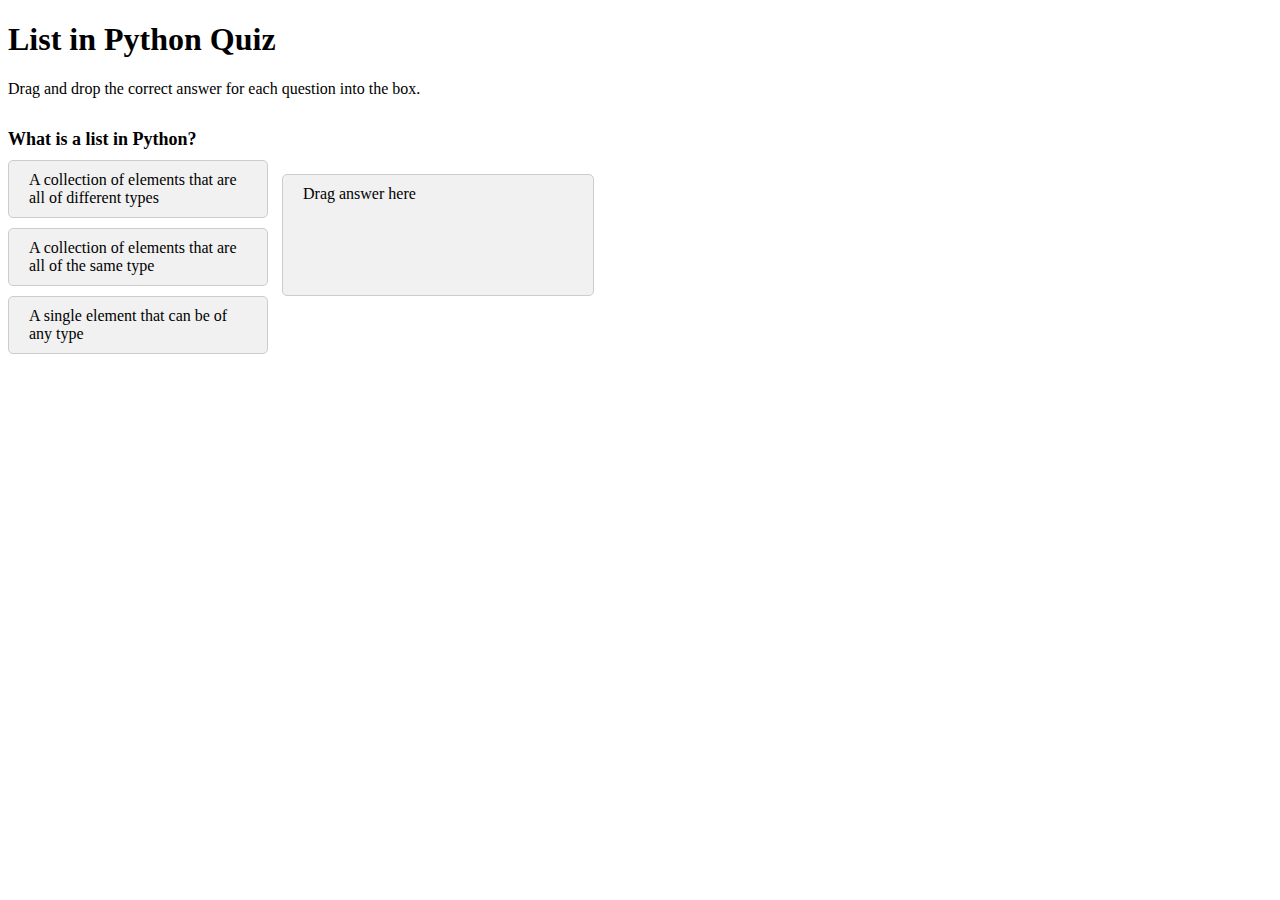
==== index.html @ 9e54eef3 "Add files via upload" ====
<!DOCTYPE html>
<html lang="en">
<head>
  <meta charset="UTF-8">
  <meta name="viewport" content="width=device-width, initial-scale=1.0">
  <title>List in Python Quiz</title>
  <link rel="stylesheet" href="style.css">
</head>
<body>
  
  <h1>List in Python Quiz</h1>
  <p>Drag and drop the correct answer for each question into the box.</p>
  
  <div class="quiz-container">
  <div class="QnD">
    <div class="question-container">
      <h2>What is a list in Python?</h2>
      <div class="drag-box" data-answer="b" draggable="true">A collection of elements that are all of different types</div>
      <div class="drag-box" data-answer="a" draggable="true">A collection of elements that are all of the same type</div>
      <div class="drag-box" data-answer="c" draggable="true">A single element that can be of any type</div>	  
    </div>
	<div class="drop-container" data-answer="a" >Drag answer here</div>	
  </div>
  <div class="QnD">
    <div class="question-container">
      <h2>How do you create a list in Python?</h2>
      <div class="drag-box" data-answer="a" draggable="true">Enclose a series of elements in square brackets, separated by commas</div>
      <div class="drag-box" data-answer="b" draggable="true">Use parentheses to group a series of elements together</div>
      <div class="drag-box" data-answer="c" draggable="true">Use curly braces to enclose a series of elements</div>
    </div>
	<div class="drop-container" data-answer="b" >Drag answer here</div>
  </div>
  <div class="QnD">
    <div class="question-container">
      <h2>How do you access an element in a list?</h2>
      <div class="drag-box" data-answer="a" draggable="true">By using its name followed by parentheses</div>
      <div class="drag-box" data-answer="b" draggable="true">By using its name followed by square brackets and the index of the element</div>
      <div class="drag-box" data-answer="c" draggable="true">By using its name followed by curly braces and the index of the element</div>
    </div>
	<div class="drop-container" data-answer="b" >Drag answer here</div>
  </div>
  <div class="QnD">
    <div class="question-container">
      <h2>What is the index of the first element in a list?</h2>
      <div class="drag-box" data-answer="a" draggable="true">0</div>
      <div class="drag-box" data-answer="b" draggable="true">1</div>
      <div class="drag-box" data-answer="c" draggable="true">-1</div>
    </div>
	<div class="drop-container" data-answer="b" >Drag answer here</div>
  </div>
  <div class="QnD">
    <div class="question-container">
      <h2>How do you add an element to the end of a list?</h2>
      <div class="drag-box" data-answer="a" draggable="true">Using the append() method</div>
      <div class="drag-box" data-answer="b" draggable="true">Using the remove() method</div>
      <div class="drag-box" data-answer="c" draggable="true">Using the pop() method</div>
    </div>
	<div class="drop-container" data-answer="b" >Drag answer here</div>
  </div>
  <div class="QnD">
    <div class="question-container">
      <h2>How do you remove an element from a list?</h2>
      <div class="drag-box" data-answer="a" draggable="true">Using the append() method</div>
      <div class="drag-box" data-answer="b" draggable="true">Using the remove() method</div>
      <div class="drag-box" data-answer="c" draggable="true">Using the pop() method</div>
    </div>
	<div class="drop-container" data-answer="b" >Drag answer here</div>
  </div>
    
    <div id="results-container"></div>
  </div>

  <script src="script.js"></script>
</body>
---- style.css ----
/* Quiz container */
.quiz-container {
  max-width: 600px;
  margin: 0 auto;
  display: inline-block;

}

.top {
	//display: inline-block;
}

/* Question container */
.question-container {
  display: inline-block;
  vertical-align: top;
  width: 45%;
  margin-bottom: 30px;
  vertical-align: top;
}

/* Drop container */
.drop-container {
  display: inline-block;
  vertical-align: top;
  width: 45%;
  height: 100px;;
  background-color: #f1f1f1;
  border: 1px solid #ccc;
  padding: 10px 20px;
  //margin-right: 10px;
  margin-top: 60px;
  border-radius: 5px;
  cursor: pointer;
}


/* Question heading */
.question-container h2 {
  font-size: 18px;
  margin-bottom: 10px;
}

/* Drag boxes */
.drag-box {
  display: inline-block;
  background-color: #f1f1f1;
  border: 1px solid #ccc;
  padding: 10px 20px;
  margin-right: 10px;
  margin-bottom: 10px;
  border-radius: 5px;
  cursor: move;
}

/* Drag box on hover */
.drag-box:hover {
  background-color: #ddd;
}

/* Correct answer */
.correct {
  background-color: #00ff00;
}

/* Incorrect answer */
.incorrect {
  background-color: #ff0000;
}

.invisible {
	display: none;
}

/* Drop container on hover 
.drop-container:hover {
  background-color: #ddd;
}*/

/* Drop container when item is dragged over */
.drop-container.drag-over {
  background-color: #9eff9e;
}

/* Submit button */
#submit-btn {
  display: block;
  margin: 0 auto;
  margin-top: 20px;
  padding: 10px 20px;
  background-color: #4CAF50;
  color: #fff;
  border: none;
  border-radius: 5px;
  cursor: pointer;
}

/* Result message */
#result-message {
  text-align: center;
  font-size: 18px;
  font-weight: bold;
  margin-top: 20px;
}
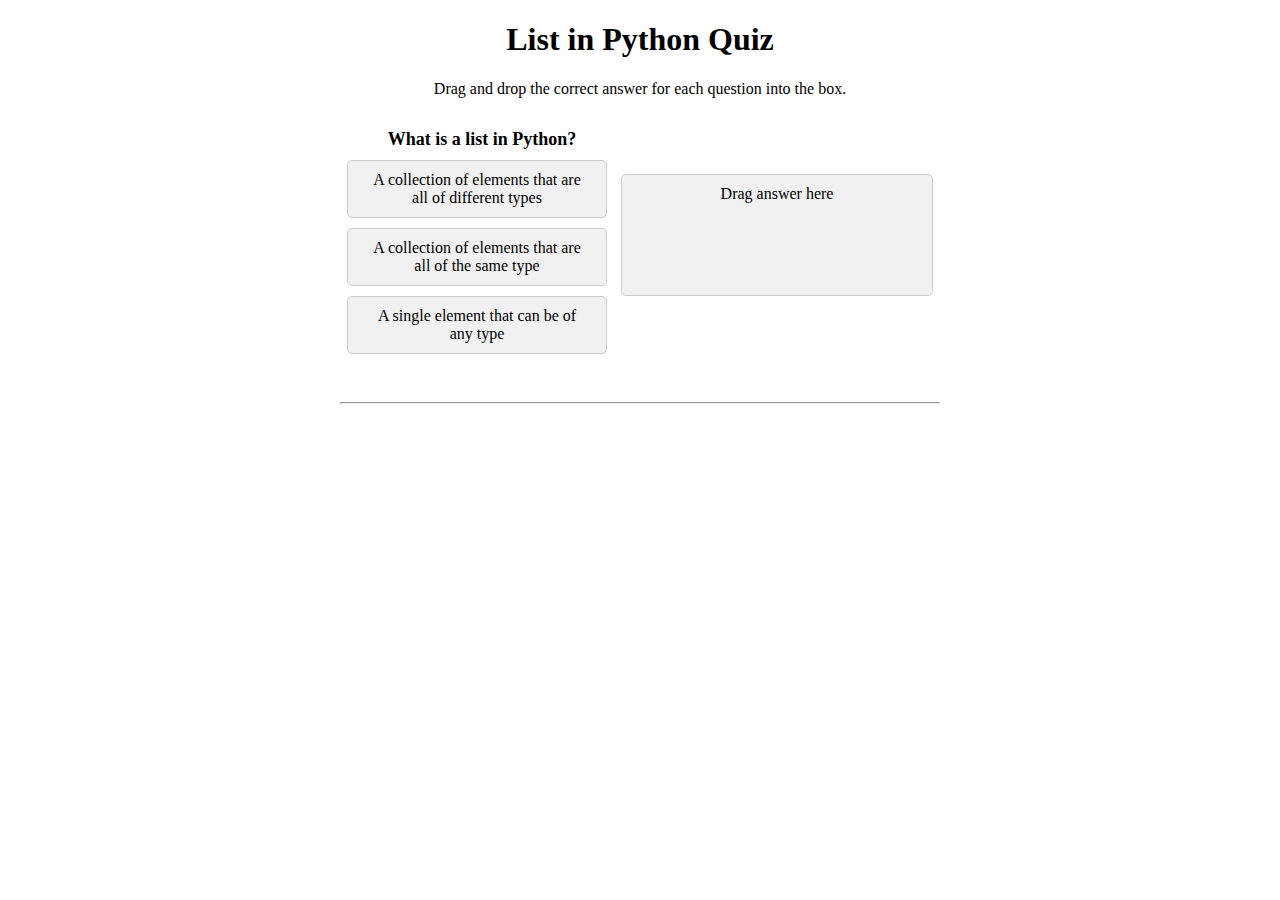
==== commit 15a65498: "Add files via upload" ====
--- a/index.html
+++ b/index.html
@@ -15,58 +15,63 @@
   <div class="QnD">
     <div class="question-container">
       <h2>What is a list in Python?</h2>
-      <div class="drag-box" data-answer="b" draggable="true">A collection of elements that are all of different types</div>
-      <div class="drag-box" data-answer="a" draggable="true">A collection of elements that are all of the same type</div>
+      <div class="drag-box" data-answer="a" draggable="true">A collection of elements that are all of different types</div>
+      <div class="drag-box" data-answer="b" draggable="true">A collection of elements that are all of the same type</div>
       <div class="drag-box" data-answer="c" draggable="true">A single element that can be of any type</div>	  
     </div>
-	<div class="drop-container" data-answer="a" >Drag answer here</div>	
+	<div class="drop-container" >Drag answer here</div>	
   </div>
   <div class="QnD">
+  <hr>
     <div class="question-container">
       <h2>How do you create a list in Python?</h2>
-      <div class="drag-box" data-answer="a" draggable="true">Enclose a series of elements in square brackets, separated by commas</div>
-      <div class="drag-box" data-answer="b" draggable="true">Use parentheses to group a series of elements together</div>
-      <div class="drag-box" data-answer="c" draggable="true">Use curly braces to enclose a series of elements</div>
+      <div class="drag-box" data-answer="a" draggable="true">Enclose a series of elements in square brackets, separated by commas - [1,2,3]</div>
+      <div class="drag-box" data-answer="b" draggable="true">Use parentheses to group a series of elements together - (1,2,3)</div>
+      <div class="drag-box" data-answer="c" draggable="true">Use curly braces to enclose a series of elements - {1,2,3}</div>
     </div>
-	<div class="drop-container" data-answer="b" >Drag answer here</div>
+	<div class="drop-container"  >Drag answer here</div>
   </div>
   <div class="QnD">
+  <hr>
     <div class="question-container">
       <h2>How do you access an element in a list?</h2>
       <div class="drag-box" data-answer="a" draggable="true">By using its name followed by parentheses</div>
       <div class="drag-box" data-answer="b" draggable="true">By using its name followed by square brackets and the index of the element</div>
       <div class="drag-box" data-answer="c" draggable="true">By using its name followed by curly braces and the index of the element</div>
     </div>
-	<div class="drop-container" data-answer="b" >Drag answer here</div>
+	<div class="drop-container" >Drag answer here</div>
   </div>
   <div class="QnD">
+  <hr>
     <div class="question-container">
       <h2>What is the index of the first element in a list?</h2>
+      <div class="drag-box" data-answer="b" draggable="true">-1</div>
       <div class="drag-box" data-answer="a" draggable="true">0</div>
-      <div class="drag-box" data-answer="b" draggable="true">1</div>
-      <div class="drag-box" data-answer="c" draggable="true">-1</div>
+      <div class="drag-box" data-answer="c" draggable="true">1</div>
     </div>
-	<div class="drop-container" data-answer="b" >Drag answer here</div>
+	<div class="drop-container"  >Drag answer here</div>
   </div>
   <div class="QnD">
+  <hr>
     <div class="question-container">
       <h2>How do you add an element to the end of a list?</h2>
-      <div class="drag-box" data-answer="a" draggable="true">Using the append() method</div>
+      <div class="drag-box" data-answer="a" draggable="true">Using the pop() method</div>
       <div class="drag-box" data-answer="b" draggable="true">Using the remove() method</div>
-      <div class="drag-box" data-answer="c" draggable="true">Using the pop() method</div>
+      <div class="drag-box" data-answer="c" draggable="true">Using the append() method</div>
     </div>
-	<div class="drop-container" data-answer="b" >Drag answer here</div>
+	<div class="drop-container"  >Drag answer here</div>
   </div>
   <div class="QnD">
+  <hr>
     <div class="question-container">
-      <h2>How do you remove an element from a list?</h2>
-      <div class="drag-box" data-answer="a" draggable="true">Using the append() method</div>
-      <div class="drag-box" data-answer="b" draggable="true">Using the remove() method</div>
-      <div class="drag-box" data-answer="c" draggable="true">Using the pop() method</div>
+      <h2>How do you remove a spesific element from a list?</h2>
+      <div class="drag-box" data-answer="a" draggable="true">Using the append() method.</div>
+      <div class="drag-box" data-answer="b" draggable="true">Using the remove() method.</div>
+      <div class="drag-box" data-answer="c" draggable="true">Using the pop() method.</div>
     </div>
-	<div class="drop-container" data-answer="b" >Drag answer here</div>
+	<div class="drop-container"  >Drag answer here</div>
   </div>
-    
+  <hr>
     <div id="results-container"></div>
   </div>
 
--- a/style.css
+++ b/style.css
@@ -1,3 +1,8 @@
+body{
+	text-align: center;
+	margin: auto;
+}
+
 /* Quiz container */
 .quiz-container {
   max-width: 600px;
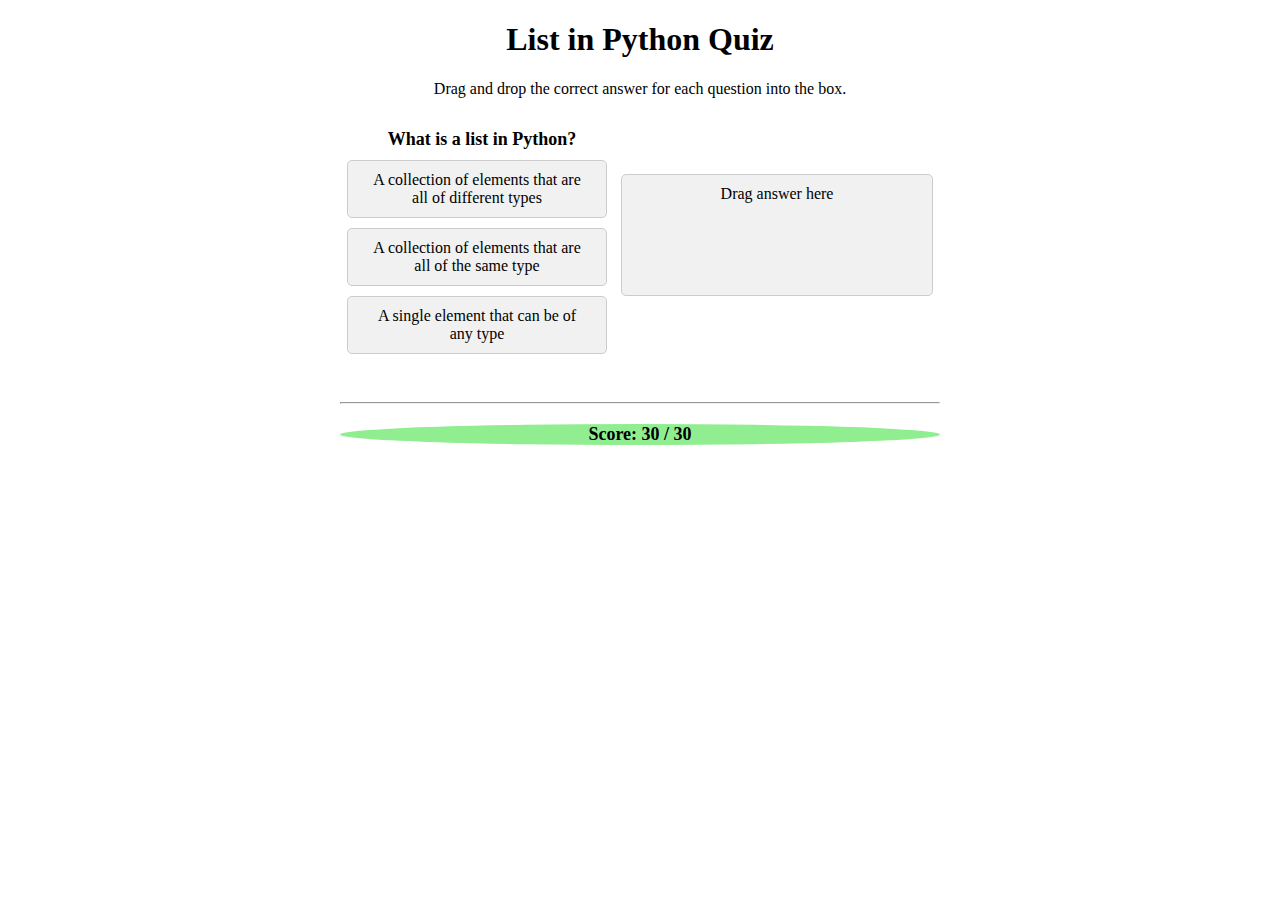
==== commit 156ad76f: "Add files via upload" ====
--- a/index.html
+++ b/index.html
@@ -72,7 +72,7 @@
 	<div class="drop-container"  >Drag answer here</div>
   </div>
   <hr>
-    <div id="results-container"></div>
+    <div class="results" id="results-container">Score: 30 / 30</div><br>
   </div>
 
   <script src="script.js"></script>
--- a/style.css
+++ b/style.css
@@ -65,7 +65,7 @@
 
 /* Correct answer */
 .correct {
-  background-color: #00ff00;
+  background-color: lightgreen;
 }
 
 /* Incorrect answer */
@@ -87,23 +87,14 @@
   background-color: #9eff9e;
 }
 
-/* Submit button */
-#submit-btn {
-  display: block;
-  margin: 0 auto;
-  margin-top: 20px;
-  padding: 10px 20px;
-  background-color: #4CAF50;
-  color: #fff;
-  border: none;
-  border-radius: 5px;
-  cursor: pointer;
-}
+
 
 /* Result message */
-#result-message {
+.results {
   text-align: center;
   font-size: 18px;
   font-weight: bold;
   margin-top: 20px;
+  background-color: lightgreen; 
+  border-radius: 50%;
 }
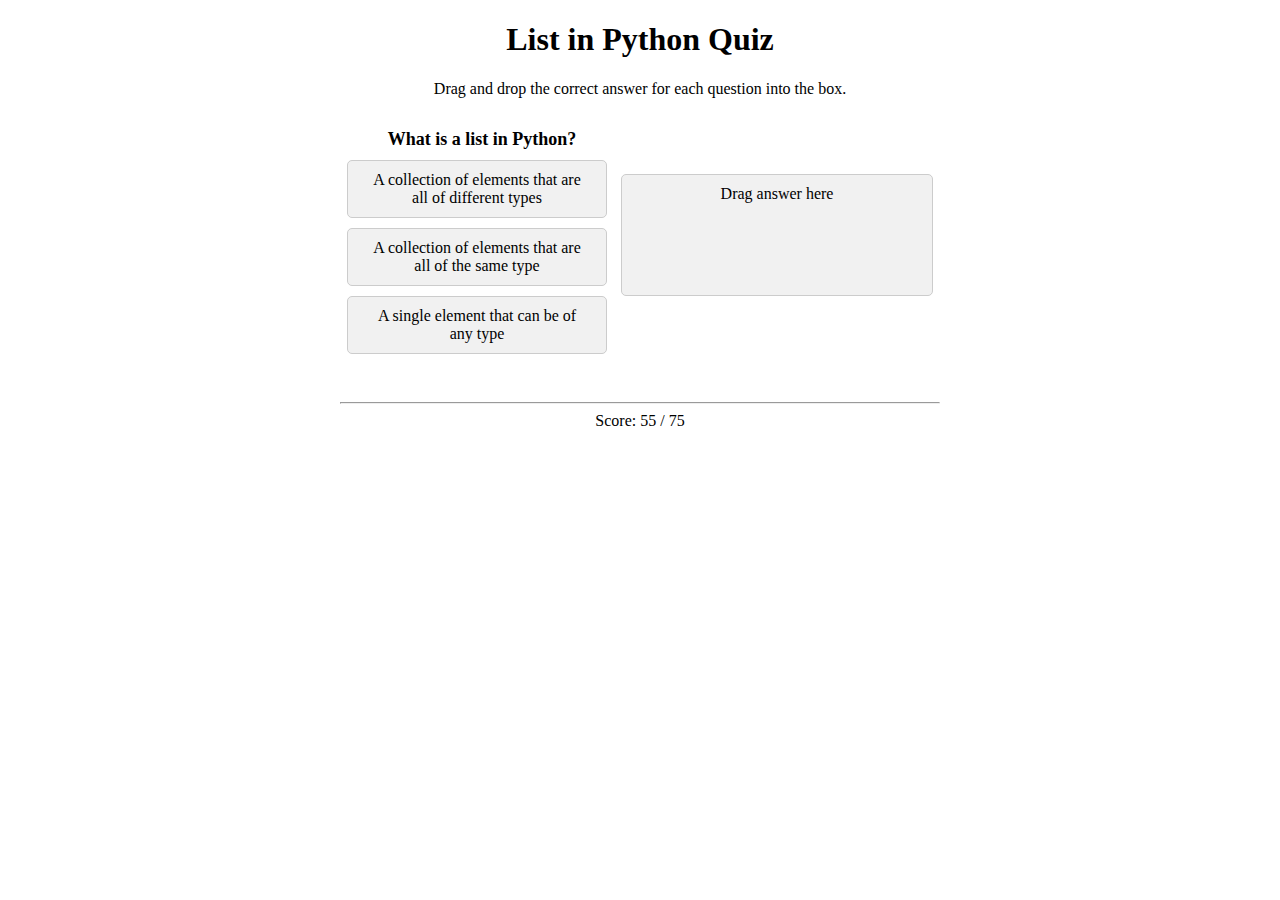
==== commit 6d014b95: "Add files via upload" ====
--- a/index.html
+++ b/index.html
@@ -11,7 +11,9 @@
   <h1>List in Python Quiz</h1>
   <p>Drag and drop the correct answer for each question into the box.</p>
   
+  
   <div class="quiz-container">
+  
   <div class="QnD">
     <div class="question-container">
       <h2>What is a list in Python?</h2>
@@ -71,8 +73,122 @@
     </div>
 	<div class="drop-container"  >Drag answer here</div>
   </div>
+  
+
+<div class="QnD">
   <hr>
-    <div class="results" id="results-container">Score: 30 / 30</div><br>
+<div class="question-container"  style="text-align:left">  
+  <h2>What is the value of my_list after running the following code?</h2>
+  <code >my_list = [1, 2, 3]<br>my_list.append(4)</code><br><br>
+  <div class="drag-box" data-answer="a" draggable="true">[1, 2, 3]</div>
+  <div class="drag-box" data-answer="b" draggable="true">[1, 2, 3, 4]</div>
+  <div class="drag-box" data-answer="c" draggable="true">[4, 3, 2, 1]</div>
+</div>
+<div class="drop-container"  >Drag answer here</div>
+</div>
+
+<div class="QnD">
+  <hr>
+<div class="question-container" style="text-align:left">
+  <h2>What is the output of the following code?</h2>
+  <code>my_list = [1, 2, 3, 4, 5]<br>print(my_list[2])</code><br><br>
+  <div class="drag-box" data-answer="a" draggable="true">2</div>
+  <div class="drag-box" data-answer="b" draggable="true">3</div>
+  <div class="drag-box" data-answer="c" draggable="true">4</div>
+</div>
+<div class="drop-container"  >Drag answer here</div>
+</div>
+
+<div class="QnD">
+  <hr>
+<div class="question-container" style="text-align:left">
+  <h2>What is the value of my_list after running the following code?</h2>
+  <code>my_list = [1, 2, 3, 4, 5]<br>my_list.remove(3)</code><br><br>
+  <div class="drag-box" data-answer="a" draggable="true">[1, 2, 3, 4, 5]</div>
+  <div class="drag-box" data-answer="b" draggable="true">[1, 2, 4, 5]</div>
+  <div class="drag-box" data-answer="c" draggable="true">[1, 2, 5]</div>
+</div>
+<div class="drop-container"  >Drag answer here</div>
+</div>
+
+<div class="QnD">
+  <hr>
+<div class="question-container"  style="text-align:left">
+  <h2>What is the output of the following code?</h2>
+  <code>my_list = [1, 2, 3, 4, 5]<br>print(len(my_list))</code><br><br>
+  <div class="drag-box" data-answer="a" draggable="true">4</div>
+  <div class="drag-box" data-answer="b" draggable="true">5</div>
+  <div class="drag-box" data-answer="c" draggable="true">6</div>
+</div>
+<div class="drop-container"  >Drag answer here</div>
+</div>
+
+<div class="QnD">
+  <hr>
+<div class="question-container"  style="text-align:left">
+  <h2>What is the value of my_list after running the following code?</h2>
+  <code >my_list = [1, 2, 3, 4, 5]<br>my_list[1] = 0</code><br><br>
+  <div class="drag-box" data-answer="a" draggable="true">[1, 2, 3, 4, 5]</div>
+  <div class="drag-box" data-answer="b" draggable="true">[0, 2, 3, 4, 5]</div>
+  <div class="drag-box" data-answer="c" draggable="true">[1, 0, 3,4, 5]</div>
+</div>
+<div class="drop-container"  >Drag answer here</div>
+</div>
+
+
+<div class="QnD">
+  <hr>
+  <div class="question-container" style="text-align:left">  
+    <h2>What is the output of the following loop?</h2>
+    <code >my_list = [1, 2, 3, 4, 5]<br>for i in my_list:<br>&nbsp;&nbsp;&nbsp;&nbsp;print(i * 2)</code><br><br>
+    <div class="drag-box" data-answer="a" draggable="true">2 4 6 8 10 </div>
+    <div class="drag-box" data-answer="b" draggable="true">1 2 3 4 5 </div>
+    <div class="drag-box" data-answer="c" draggable="true">2 4 6 8 10 12</div>
+  </div>
+  <div class="drop-container"  >Drag answer here</div>
+</div>
+<div class="QnD">
+  <hr>
+  <div class="question-container"  style="text-align:left">  
+    <h2>What is the output of the following loop?</h2>
+    <code>my_list = ["apple", "banana", "cherry"]<br>for item in (my_list):<br>&nbsp;&nbsp;&nbsp;&nbsp;print(item)</code><br><br>
+    <div class="drag-box" data-answer="a" draggable="true">apple, banana, cherry</div>
+    <div class="drag-box" data-answer="b" draggable="true">0 1 2</div>
+    <div class="drag-box" data-answer="c" draggable="true">apple banana cherry</div>
+  </div>
+  <div class="drop-container"  >Drag answer here</div>
+</div>
+
+<div class="QnD">
+  <hr>
+  <div class="question-container"  style="text-align:left">  
+    <h2>What is the output of the following code?</h2>
+    <code>my_list = [2, 6, 1, 3, 5]<br>num = 0<br>for i in my_list:<br>&nbsp;&nbsp;&nbsp;&nbsp;if i > num:<br>&nbsp;&nbsp;&nbsp;&nbsp;&nbsp;&nbsp;&nbsp;&nbsp;num = i<br>print(num)</code><br><br>
+    <div class="drag-box" data-answer="a" draggable="true">1</div>
+    <div class="drag-box" data-answer="b" draggable="true">5</div>
+    <div class="drag-box" data-answer="c" draggable="true">6</div>
+  </div>
+  <div class="drop-container"  >Drag answer here</div>
+</div>
+
+<div class="QnD">
+  <hr>
+  <div class="question-container"  style="text-align:left">  
+    <h2>What is the output of the following code?</h2>
+    <code>my_list = [2, 2, 2, 4, 5]<br>sum = 0<br>for i in my_list:<br>&nbsp;&nbsp;&nbsp;&nbsp;sum = sum + i<br>print(sum)</code><br><br>
+    <div class="drag-box" data-answer="a" draggable="true">15</div>
+    <div class="drag-box" data-answer="b" draggable="true">30</div>
+    <div class="drag-box" data-answer="c" draggable="true">10</div>
+  </div>
+  <div class="drop-container"  >Drag answer here</div>
+</div>
+
+
+  
+  
+  
+  <hr>
+    <div class="results" id="results-container">Score: 55 / 75</div><br>
   </div>
 
   <script src="script.js"></script>
--- a/style.css
+++ b/style.css
@@ -49,6 +49,7 @@
 /* Drag boxes */
 .drag-box {
   display: inline-block;
+  position: relative;
   background-color: #f1f1f1;
   border: 1px solid #ccc;
   padding: 10px 20px;
@@ -56,6 +57,7 @@
   margin-bottom: 10px;
   border-radius: 5px;
   cursor: move;
+
 }
 
 /* Drag box on hover */
@@ -77,24 +79,11 @@
 	display: none;
 }
 
-/* Drop container on hover 
-.drop-container:hover {
-  background-color: #ddd;
-}*/
+
 
 /* Drop container when item is dragged over */
 .drop-container.drag-over {
-  background-color: #9eff9e;
+  background-color: orange;
 }
 
 
-
-/* Result message */
-.results {
-  text-align: center;
-  font-size: 18px;
-  font-weight: bold;
-  margin-top: 20px;
-  background-color: lightgreen; 
-  border-radius: 50%;
-}
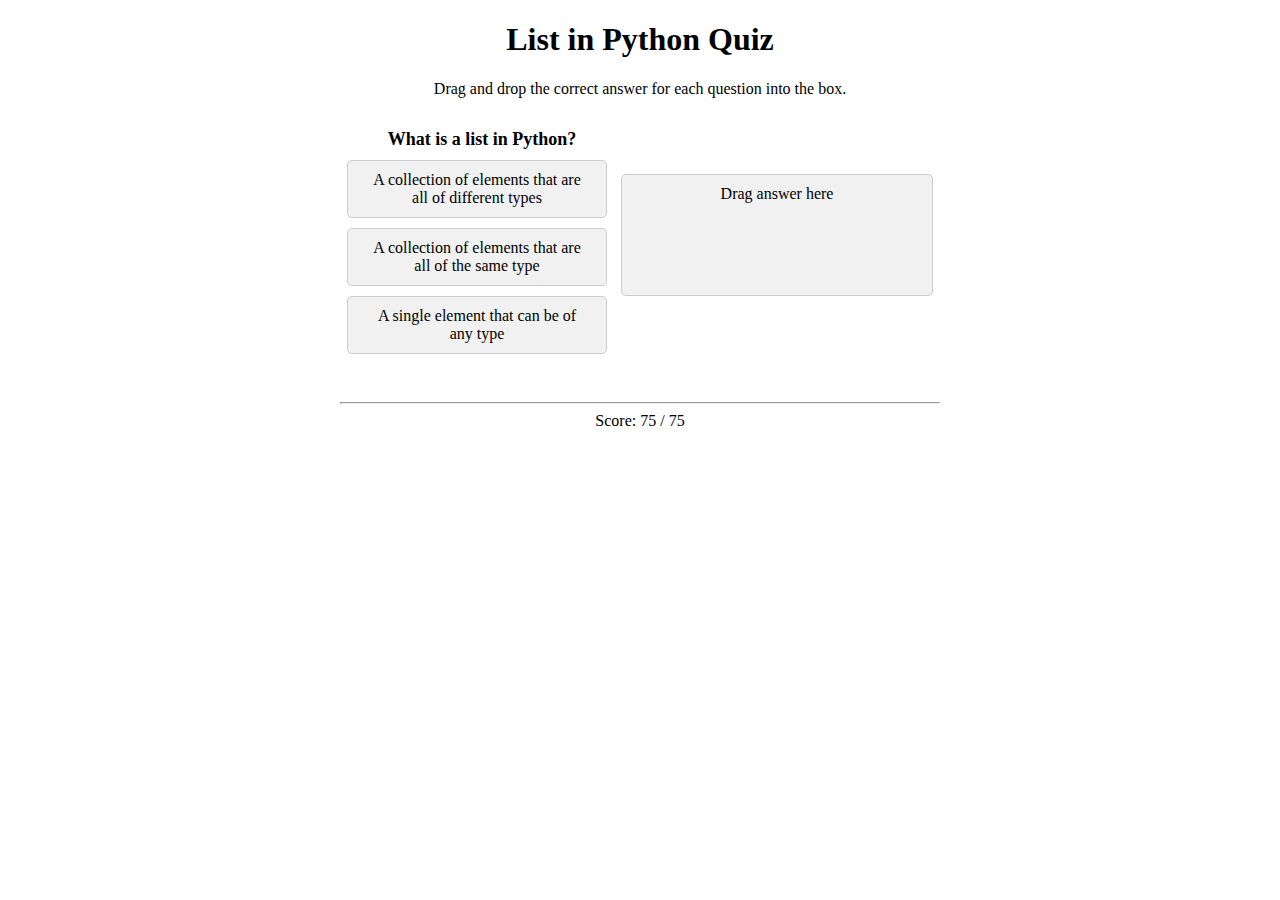
==== commit 2e8337f1: "Add files via upload" ====
--- a/index.html
+++ b/index.html
@@ -188,7 +188,7 @@
   
   
   <hr>
-    <div class="results" id="results-container">Score: 55 / 75</div><br>
+    <div class="results" id="results-container">Score: 75 / 75</div><br>
   </div>
 
   <script src="script.js"></script>
